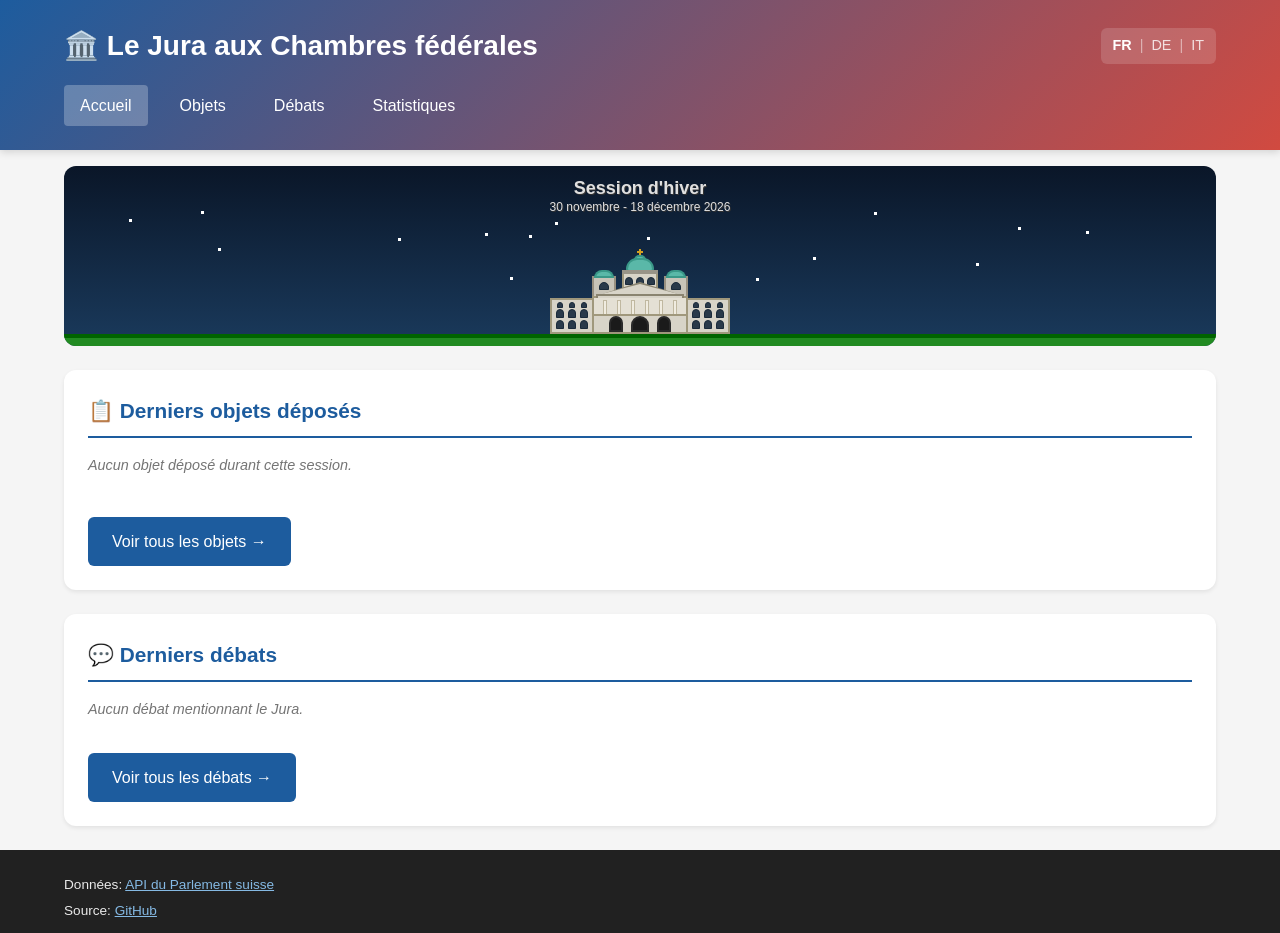
==== index.html @ 080e13b3 "Initial commit - Jura Parlement" ====
<!DOCTYPE html>
<html lang="fr">
<head>
    <meta charset="UTF-8">
    <meta http-equiv="refresh" content="0; url=home.html">
    <title>Redirection...</title>
</head>
<body>
    <p>Redirection vers <a href="home.html">la page d'accueil</a>...</p>
</body>
</html>
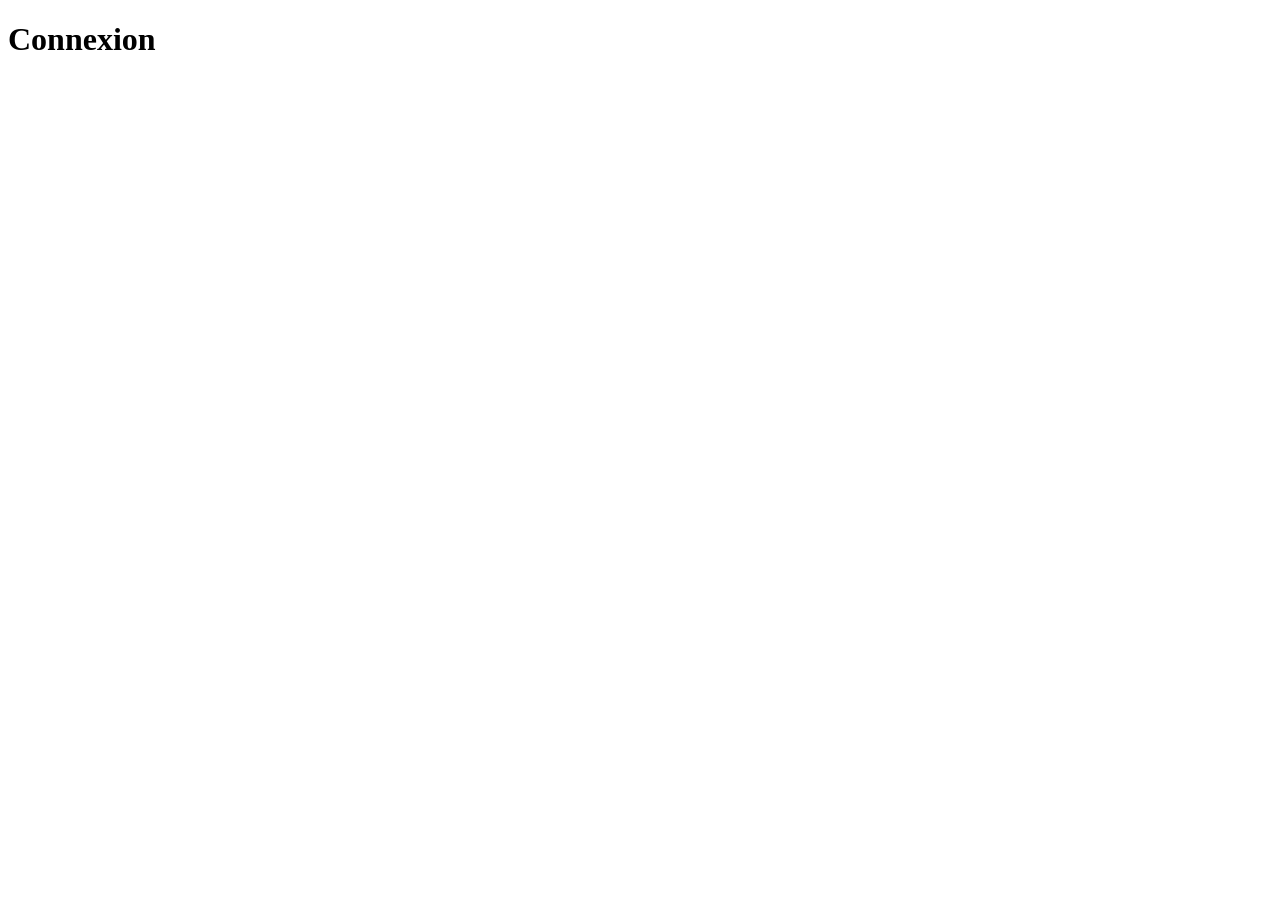
==== commit 2d4377d2: "Handle Netlify invite tokens from root" ====
--- a/index.html
+++ b/index.html
@@ -2,10 +2,26 @@
 <html lang="fr">
 <head>
     <meta charset="UTF-8">
-    <meta http-equiv="refresh" content="0; url=home.html">
+    <meta name="viewport" content="width=device-width, initial-scale=1.0">
     <title>Redirection...</title>
+    <script src="https://identity.netlify.com/v1/netlify-identity-widget.js"></script>
 </head>
 <body>
-    <p>Redirection vers <a href="home.html">la page d'accueil</a>...</p>
+    <p>Redirection en cours...</p>
+    <script>
+        const authHash = window.location.hash || '';
+        const hasIdentityToken = /invite_token|confirmation_token|recovery_token/.test(authHash);
+
+        if (hasIdentityToken) {
+            window.location.replace(`/login.html${authHash}`);
+        } else if (window.netlifyIdentity) {
+            window.netlifyIdentity.on('init', user => {
+                window.location.replace(user ? '/home.html' : '/login.html');
+            });
+            window.netlifyIdentity.init();
+        } else {
+            window.location.replace('/login.html');
+        }
+    </script>
 </body>
 </html>
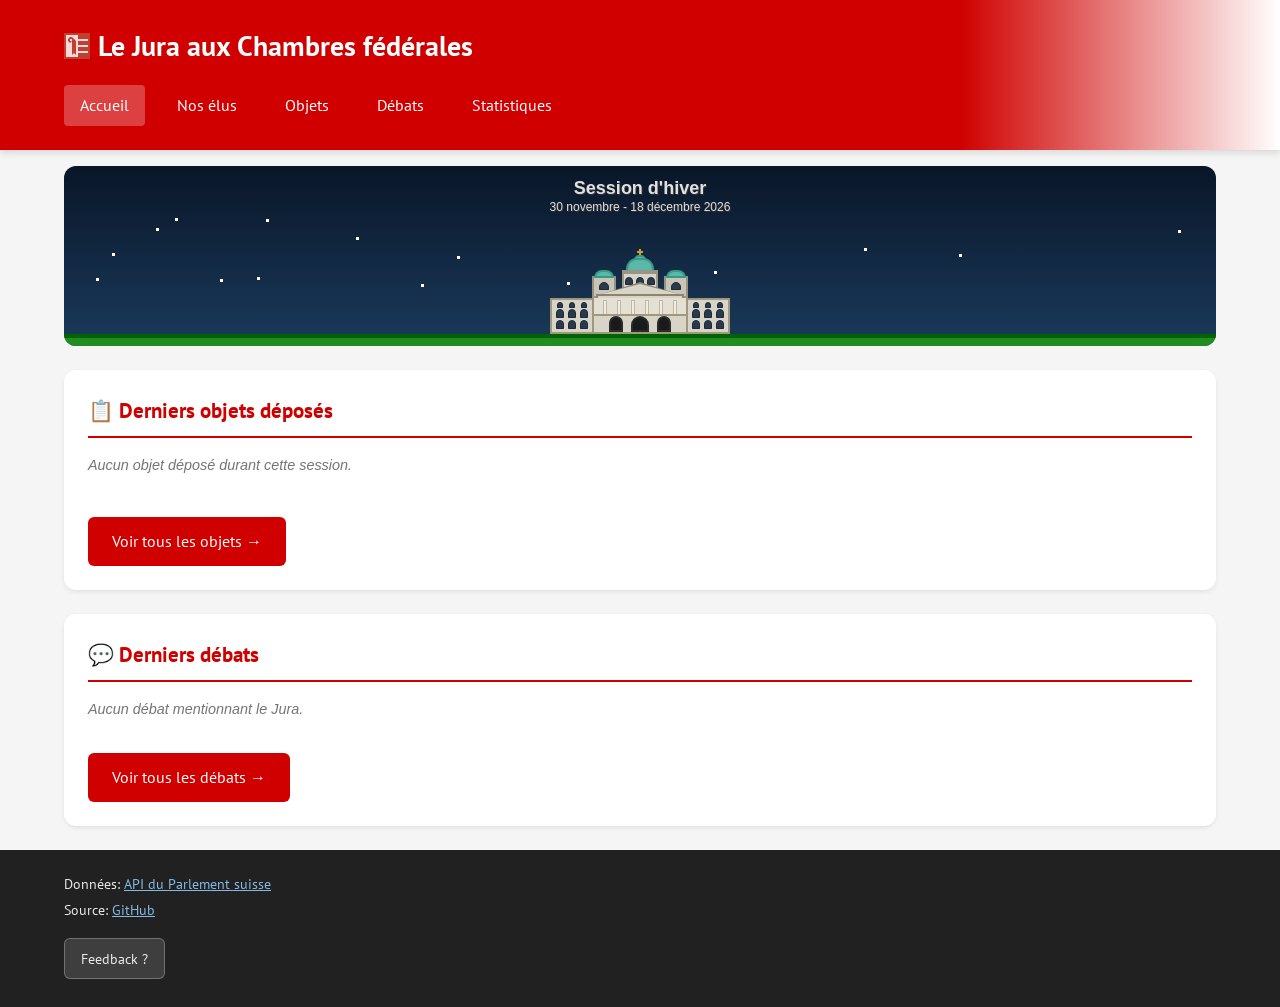
==== commit 85530343: "Suppression Netlify Identity, retour GitHub Pages pur - index.html/login.html: redirection simple ve" ====
--- a/index.html
+++ b/index.html
@@ -3,25 +3,11 @@
 <head>
     <meta charset="UTF-8">
     <meta name="viewport" content="width=device-width, initial-scale=1.0">
-    <title>Redirection...</title>
-    <script src="https://identity.netlify.com/v1/netlify-identity-widget.js"></script>
+    <meta http-equiv="refresh" content="0;url=home.html">
+    <title>Le Jura aux Chambres fédérales</title>
 </head>
 <body>
     <p>Redirection en cours...</p>
-    <script>
-        const authHash = window.location.hash || '';
-        const hasIdentityToken = /invite_token|confirmation_token|recovery_token/.test(authHash);
-
-        if (hasIdentityToken) {
-            window.location.replace(`/login.html${authHash}`);
-        } else if (window.netlifyIdentity) {
-            window.netlifyIdentity.on('init', user => {
-                window.location.replace(user ? '/home.html' : '/login.html');
-            });
-            window.netlifyIdentity.init();
-        } else {
-            window.location.replace('/login.html');
-        }
-    </script>
+    <script>window.location.replace('home.html');</script>
 </body>
 </html>
